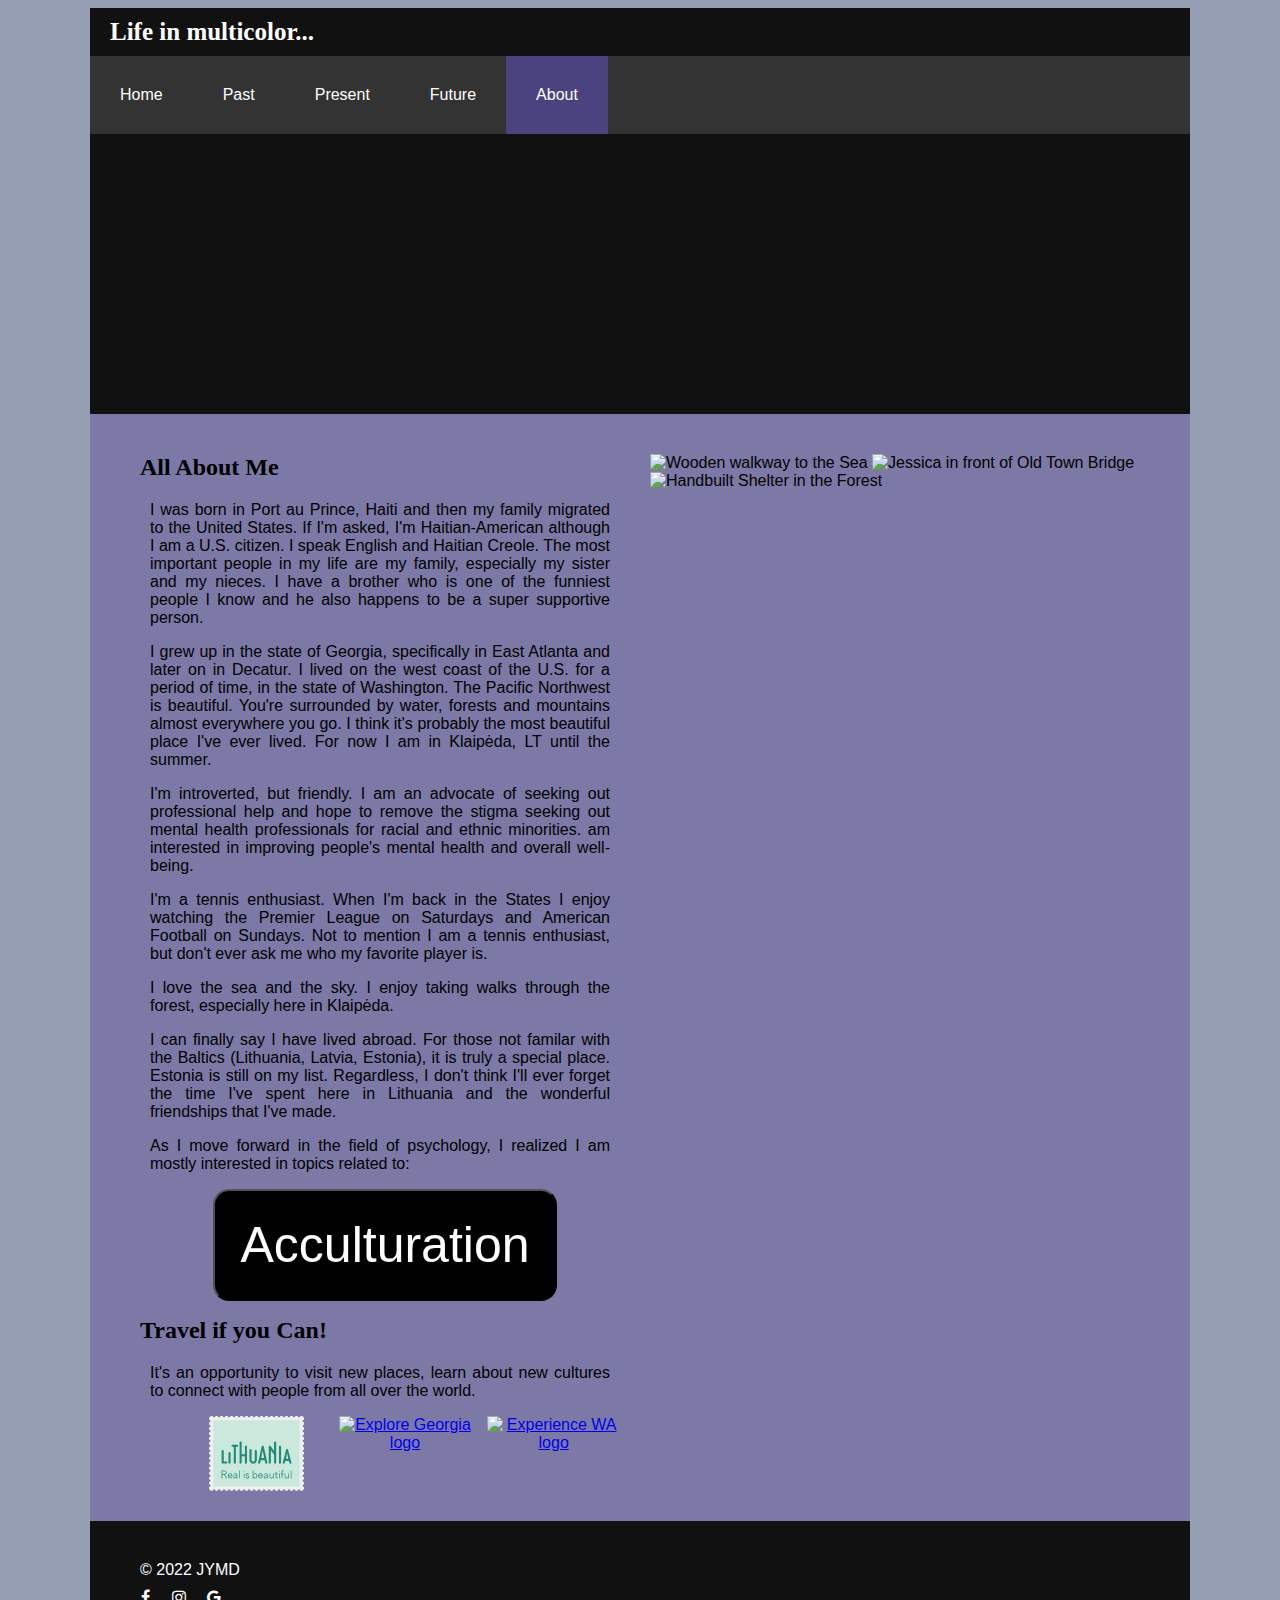
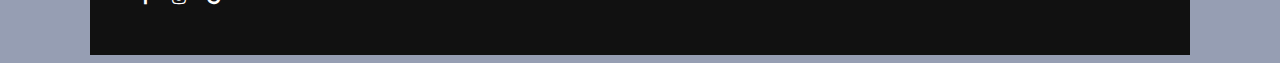
==== about.html @ 6063559c "Add files via upload" ====
<!DOCTYPE html>
<html>

    <head>
        <title>
          Personal Blog - Life is a multi-colored journey
        </title>
        <link rel="stylesheet" href="style.css" />
        <link rel="preconnect" href="https://fonts.googleapis.com">
        <link rel="preconnect" href="https://fonts.gstatic.com" crossorigin>
        <link href="https://fonts.googleapis.com/css2?family=Homemade+Apple&display=swap" rel="stylesheet"> </head>
        <link rel="stylesheet" href="https://cdnjs.cloudflare.com/ajax/libs/font-awesome/4.7.0/css/font-awesome.min.css">

    <body>
      <div id="container">

        <header>
            <h2>Life in multicolor...</h2>

            <nav>

              <ul>
                <li><a href="Index.html">Home</a></li>
                <li><a href="Past.html">Past</a></li>
                <li><a href="Present.html">Present</a></li>
                <li><a href="Future.html">Future</a></li>
                <li><a class="active" href="About.html">About</a></li>
              </ul>

            </nav>

        </header>


        <main>
            <div class="two-column">

            <div>
              <h2>All About Me</h2>

              <p> I was born in Port au Prince, Haiti and then my family migrated to the United States.
                If I'm asked, I'm Haitian-American although I am a U.S. citizen. I speak English and Haitian Creole.
                The most important people in my life are my family, especially my sister and my nieces. I have a brother
                who is one of the funniest people I know and he also happens to be a super supportive person.

                <p>
                I grew up in the state of Georgia, specifically in East Atlanta and later on in Decatur. I lived on the
                west coast of the U.S. for a period of time, in the state of Washington. The Pacific Northwest is beautiful.
                You're surrounded by water, forests and mountains almost everywhere you go.
                I think it's probably the most beautiful place I've ever lived. For now I am in Klaipėda, LT until the summer.
              </p>

               <p>I'm introverted, but friendly. I am an advocate of seeking out professional help and hope to remove the stigma
                 seeking out mental health professionals for racial and ethnic minorities.
                 am interested in improving people's mental health and overall well-being.
                </p>


                <p>
                I'm a tennis enthusiast. When I'm back in the States I enjoy watching the Premier League on Saturdays and
                American Football on Sundays. Not to mention I am a tennis enthusiast, but don't ever ask me who my
                favorite player is.
              </p>


                <p>I love the sea and the sky. I enjoy taking walks through the forest, especially here in Klaipėda.</p>

                  <p>I can finally say I have lived abroad. For those not familar with the Baltics (Lithuania, Latvia, Estonia), it is truly a special place. Estonia is still on my list.
                    Regardless, I don't think I'll ever forget the time I've spent here in Lithuania and the wonderful friendships that I've made.
                  </p>

                  <p>As I move forward in the field of psychology, I realized I am mostly interested in topics related to:

                    <center>
                    <button name="button" type="button" class="button-link">
                      <a style="text-decoration: none; color:white; font-size: 50px;" href="https://open.maricopa.edu/culturepsychology/chapter/acculturation/">Acculturation</button></a>
                    </center>
                  </p>



                  <h2>Travel if you Can!</h2>
                  <p>It's an opportunity to visit new places, learn about new cultures to connect with people from all over the world.</p>
<!--
 -->
 <div>
      <center>
          <ul class="logos"  style="list-style-type: none" >
            <li class="logos__item">
              <a target="_blank" href="https://lithuania.travel/en/">
               <img src="lt-logo.svg" alt="Real is Lithuania logo"/></a>
            </li>

            <li class="logos__item">
              <a target"_blank" href="https://www.exploregeorgia.org/">
                <img src="Explore-GA-2020.png" alt="Explore Georgia logo"/></a>
            </li>

            <li class="logos__item">
              <a target"_blank" href="https://www.stateofwatourism.com/">
                <img src="Washington State.png" alt="Experience WA logo"/></a>
            </li>
          </ul>

      </center>
</div>

                <!--
                <h1>Let's Keep in Touch</h1>
                    <form class="cf">
                      <div class="half left cf">
                        <input type="text" id="input-name" placeholder="Name">
                        <input type="email" id="input-email" placeholder="Email address">
                        <input type="text" id="input-subject" placeholder="Subject">
                      </div>
                      <div class="half right cf">
                        <textarea name="message" type="text" id="input-message" placeholder="Message"></textarea>
                      </div>
                      <input type="submit" value="Submit" id="input-submit">
                    </form>
                  -->
          </div>

          <div>
            <img class="image-size" src="Path to the Sea.jpg" alt="Wooden walkway to the Sea" />
            <img class="image-size" src="Jessica_dane_b&w.jpg" alt="Jessica in front of Old Town Bridge" />
            <img class="image-size" src="Forest Shelter.jpg" alt="Handbuilt Shelter in the Forest"/>

          </div>

          </div>






<!--
          <div class="three-column">

         <div>
           <p>columns 1</p>
         </div>

         <div>
           <p>column 2 </p>
         </div>

         <div>
           <p>column 3</p>
         </div>
      </div>
-->
        </main>

        <footer>
            <p> © 2022 JYMD </p>

            <a href="https://www.facebook.com/jessica.delia.501" class="fa fa-facebook"></a>
            <a href="https://www.instagram.com/uptotheuniverse/" class="fa fa-instagram"></a>
            <a href="mailto: jymdelia@gmail.com" class="fa fa-google"></a>


        </footer>

      </div>
    </body>


</html>
---- style.css ----
body
    {
      background-color: #969eb3;
      font-family: Montserrat, sans-serif;
    }

h1
  {
    text-align: center;
  }

header
  {
  background-image: url('Unsplash_Glasses-trip.jpg');
  background-repeat: no-repeat;
  background-size: cover;
  padding-bottom: 280px;
  background-color: #111;
  font-family: Montserrat, sans-serif;
  }

body h2
  {
  color: black;
  font-family: 'Homemade Apple', cursive;
  margin-top: 0px;
  }

  header h2
        {
          color: #fff;
          font-family: 'Homemade Apple', cursive;
          padding: 10px;
          margin-left: 10px;
          margin-bottom: 0px;
          font-size: 25px;
        }


#header-bg-art
  {
    width: 100%;
    max-height: 300px;
    object-fit: cover;
    height: 100%;
  }

p
  {
    padding-left: 10px;
    padding-right: 20px;
    text-align: justify;
  }

#container
    {
      width: 1100px;
      margin: 0 auto;
      background-color: #7c79a7;
    }


img-thumbnail
        {
            border: 1px solid #ddd; /* Gray border */
            border-radius: 5px;  /* Rounded border */
            padding: 20px; /* Some padding */
            width: 100%; /* Set a small width */
            border: 5px solid #555;
        }


/* */
#img-side-by-side
    {
                  display: table;
                  width:  100px;
                  height: 100px;
                /*  object-fit: cover; */
    }

footer
    {
      background-color: #111;
      padding: 40px;
      color: #fff;
      font-family: Montserrat, sans-serif;
    }

footer p
    {
      margin: 0;
    }

#creative
    {
      background-color: #111;
      padding: 40px;
      color: #fff;
      font-family: 'Homemade Apple', cursive;
    }

#present
        {
          padding: 40px;
          background-color: #969eb3;
        }

.image-size
{
  width:500px;
}


.btn-main
    {
      color: #fff;
      border-color: #f9e00c;
      font-size: 1.8rem;
      padding: 50px;
      margin-left: 1rem;
      text-decoration-color: white;
    }

.button-link
{
  font-size: 8px;
  border-radius: 1rem;
  background-color: #000;
  color: white;
  display: float;
  padding: 25px;
}

.one-column
{
  padding: 40px;
  background-color: #7c79a7;
}

.one-column div
    {
      margin-left: 10px;
      margin-right: 10px;
    }


.two-column
    {
      display: grid;
      grid-template-columns: 50% 50%;
      padding: 40px 40px 10px 40px;
      background-color: #7c79a7;
    }

.two-column div
    {
      background-color: #;
      margin-left: 10px;
      margin-right: 10px;
    }

.three-column
    {
      display: grid;
      grid-template-columns: 33% 33% 33%;
      padding: 40px;
      background-color: #7c79a7;
    }

.three-column div
    {
      background-color: #fff;
      margin-left: 10px;
      margin-right: 10px;
      padding: 10px;

    }

div.background
    {
      background: url(klematis.jpg) repeat;
      border: 2px solid black;
      margin-left: 60px;
      margin-right: 50px;
      margin-bottom: 30px;
    }

div.transbox
    {
      margin: 30px;
      background-color: #ffffff;
      border: 1px solid black;
      opacity: 0.6;
    }

div.transbox p
    {
      margin: 5%;
      font-weight: bold;
      color: #000000;
      text-align: center;
      font-family: 'Homemade Apple', cursive;
      font-size: 25px;
    }


nav ul
  {
    list-style-type: none;
    margin: 0;
    padding: 0;
    overflow: hidden;
    background-color: #333;
  }

nav li
  {
    float: left;
  }

nav li a
  {
    display: block;
    color: white;
    text-align: center;
    padding: 30px 30px;
    text-decoration: none;
    border-color: #f9e00c;
  }

/* Change the link color to #111 (black) on hover */
nav li a:hover {
  background-color: #969eb3;
}

nav li a:hover:not(.active) {
  background-color: #111;
}

.active {
  background-color: #4b437f;
}

.fa
{
  padding: 10px 0;
  font-size: 30px;
  width: 30px;
  text-align: center;
  text-decoration: none;
  border-radius: 50%;
  color: white;
}

/* Three image containers (use 25% for four, and 50% for two, etc) */

*
{
  box-sizing: border-box;
}

.column
{
 float: left;
 width: 31.33%;
 padding: 5px;
}

/* Clear floats after image containers */
.row::after
{
 content: "";
 clear: both;
 display: table;
}


*,
*:before,
*:after {
   @include box-sizing(border-box);
}


h1 {
   text-align: center;
   color: #fff;
   @include text-shadow(1px 1px 0 rgba(white, 1));
   font-family: Montserrat, sans-serif
}

form {
   max-width: 600px;
   text-align: center;
   margin: 20px auto;

  input, textarea {
     border:0; outline:0;
     padding: 1em;
     @include border-radius(8px);
     display: block;
     width: 100%;
     margin-top: 1em;
     font-family: Montserrat, sans-serif
     @include box-shadow(0 1px 1px rgba(black, 0.1));
     resize: none;

    &:focus {
       @include box-shadow(0 0px 2px rgba($red, 1)!important);
    }
  }

  #input-submit {
     color: white;
     background: $red;
     cursor: pointer;

    &:hover {
       @include box-shadow(0 1px 1px 1px rgba(#aaa, 0.6));
    }
  }

  textarea {
      height: 126px;
  }
}


.half {
  float: left;
  width: 48%;
  margin-bottom: 1em;
}

.right { width: 50%; }

.left {
     margin-right: 2%;
}


@media (max-width: 480px) {
  .half {
     width: 100%;
     float: none;
     margin-bottom: 0;
  }
}


/* Clearfix */
.cf:before,
.cf:after {
    content: " "; /* 1 */
    display: table; /* 2 */
}

.cf:after {
    clear: both;
}


.logos
{
  display: grid;
  grid-template-columns: repeat(auto-fit, minmax(100px, 1fr));
  grid-gap: 1rem;
}

.logos__item
{
  background: ;
}

.logos__item img
{
    width: 130px;
    height: 75px;
    object-fit: contain;
}
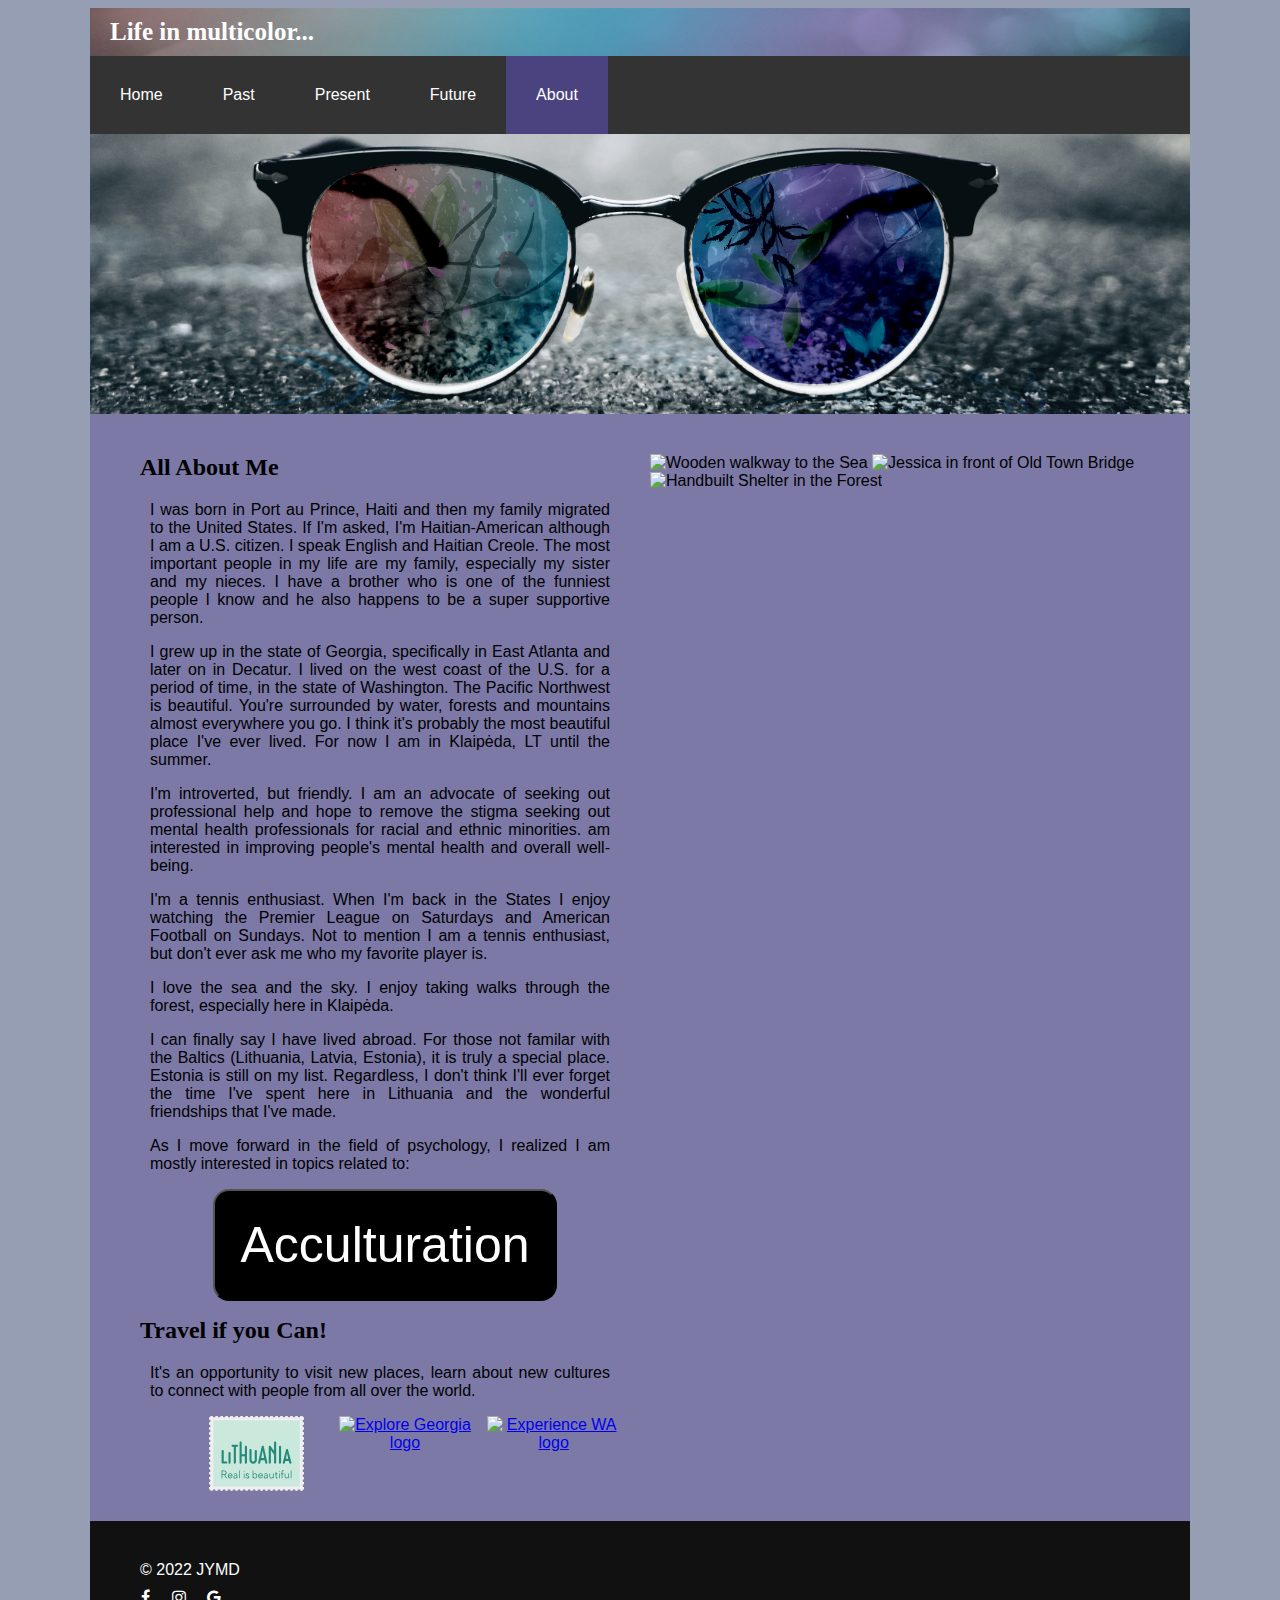
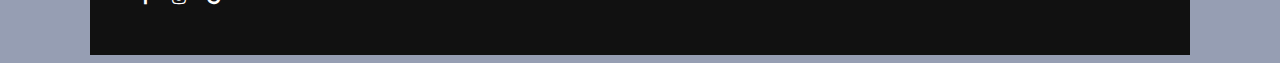
==== commit 8b460b73: "Add files via upload" ====
--- a/about.html
+++ b/about.html
@@ -20,11 +20,11 @@
             <nav>
 
               <ul>
-                <li><a href="Index.html">Home</a></li>
-                <li><a href="Past.html">Past</a></li>
-                <li><a href="Present.html">Present</a></li>
-                <li><a href="Future.html">Future</a></li>
-                <li><a class="active" href="About.html">About</a></li>
+                <li><a href="index.html">Home</a></li>
+                <li><a href="past.html">Past</a></li>
+                <li><a href="present.html">Present</a></li>
+                <li><a href="future.html">Future</a></li>
+                <li><a class="active" href="about.html">About</a></li>
               </ul>
 
             </nav>
@@ -130,27 +130,6 @@
 
           </div>
 
-
-
-
-
-
-<!--
-          <div class="three-column">
-
-         <div>
-           <p>columns 1</p>
-         </div>
-
-         <div>
-           <p>column 2 </p>
-         </div>
-
-         <div>
-           <p>column 3</p>
-         </div>
-      </div>
--->
         </main>
 
         <footer>
--- a/style.css
+++ b/style.css
@@ -11,7 +11,7 @@
 
 header
   {
-  background-image: url('Unsplash_Glasses-trip.jpg');
+  background-image: url('unsplash_glasses-trip.jpg');
   background-repeat: no-repeat;
   background-size: cover;
   padding-bottom: 280px;
@@ -131,6 +131,9 @@
   display: float;
   padding: 25px;
 }
+
+
+
 
 .one-column
 {
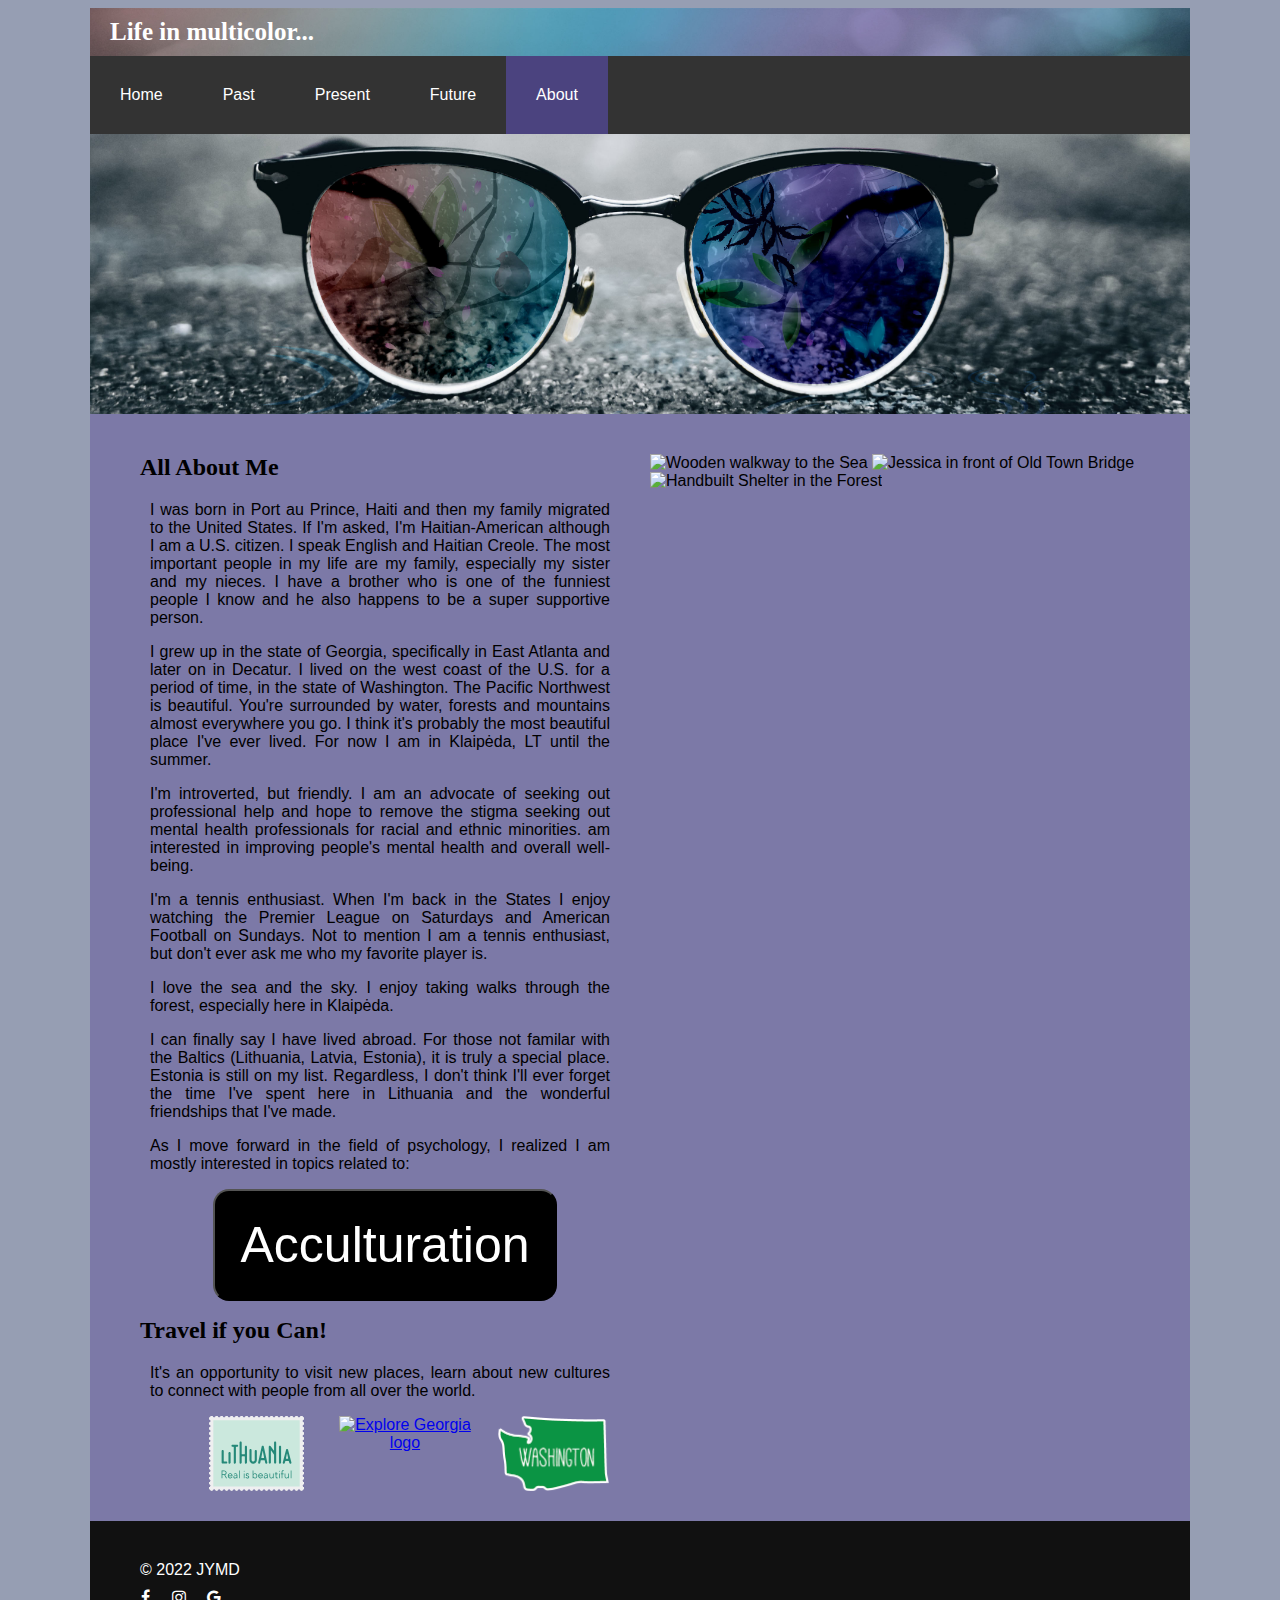
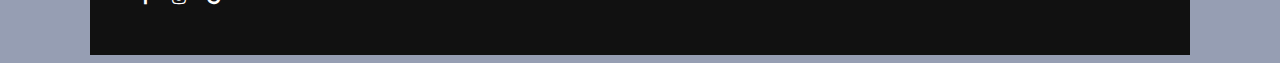
==== commit 96edd90b: "Add files via upload" ====
--- a/about.html
+++ b/about.html
@@ -93,12 +93,12 @@
 
             <li class="logos__item">
               <a target"_blank" href="https://www.exploregeorgia.org/">
-                <img src="Explore-GA-2020.png" alt="Explore Georgia logo"/></a>
+                <img src="explore-gA-2020.png" alt="Explore Georgia logo"/></a>
             </li>
 
             <li class="logos__item">
               <a target"_blank" href="https://www.stateofwatourism.com/">
-                <img src="Washington State.png" alt="Experience WA logo"/></a>
+                <img src="washington state.png" alt="Experience WA logo"/></a>
             </li>
           </ul>
 
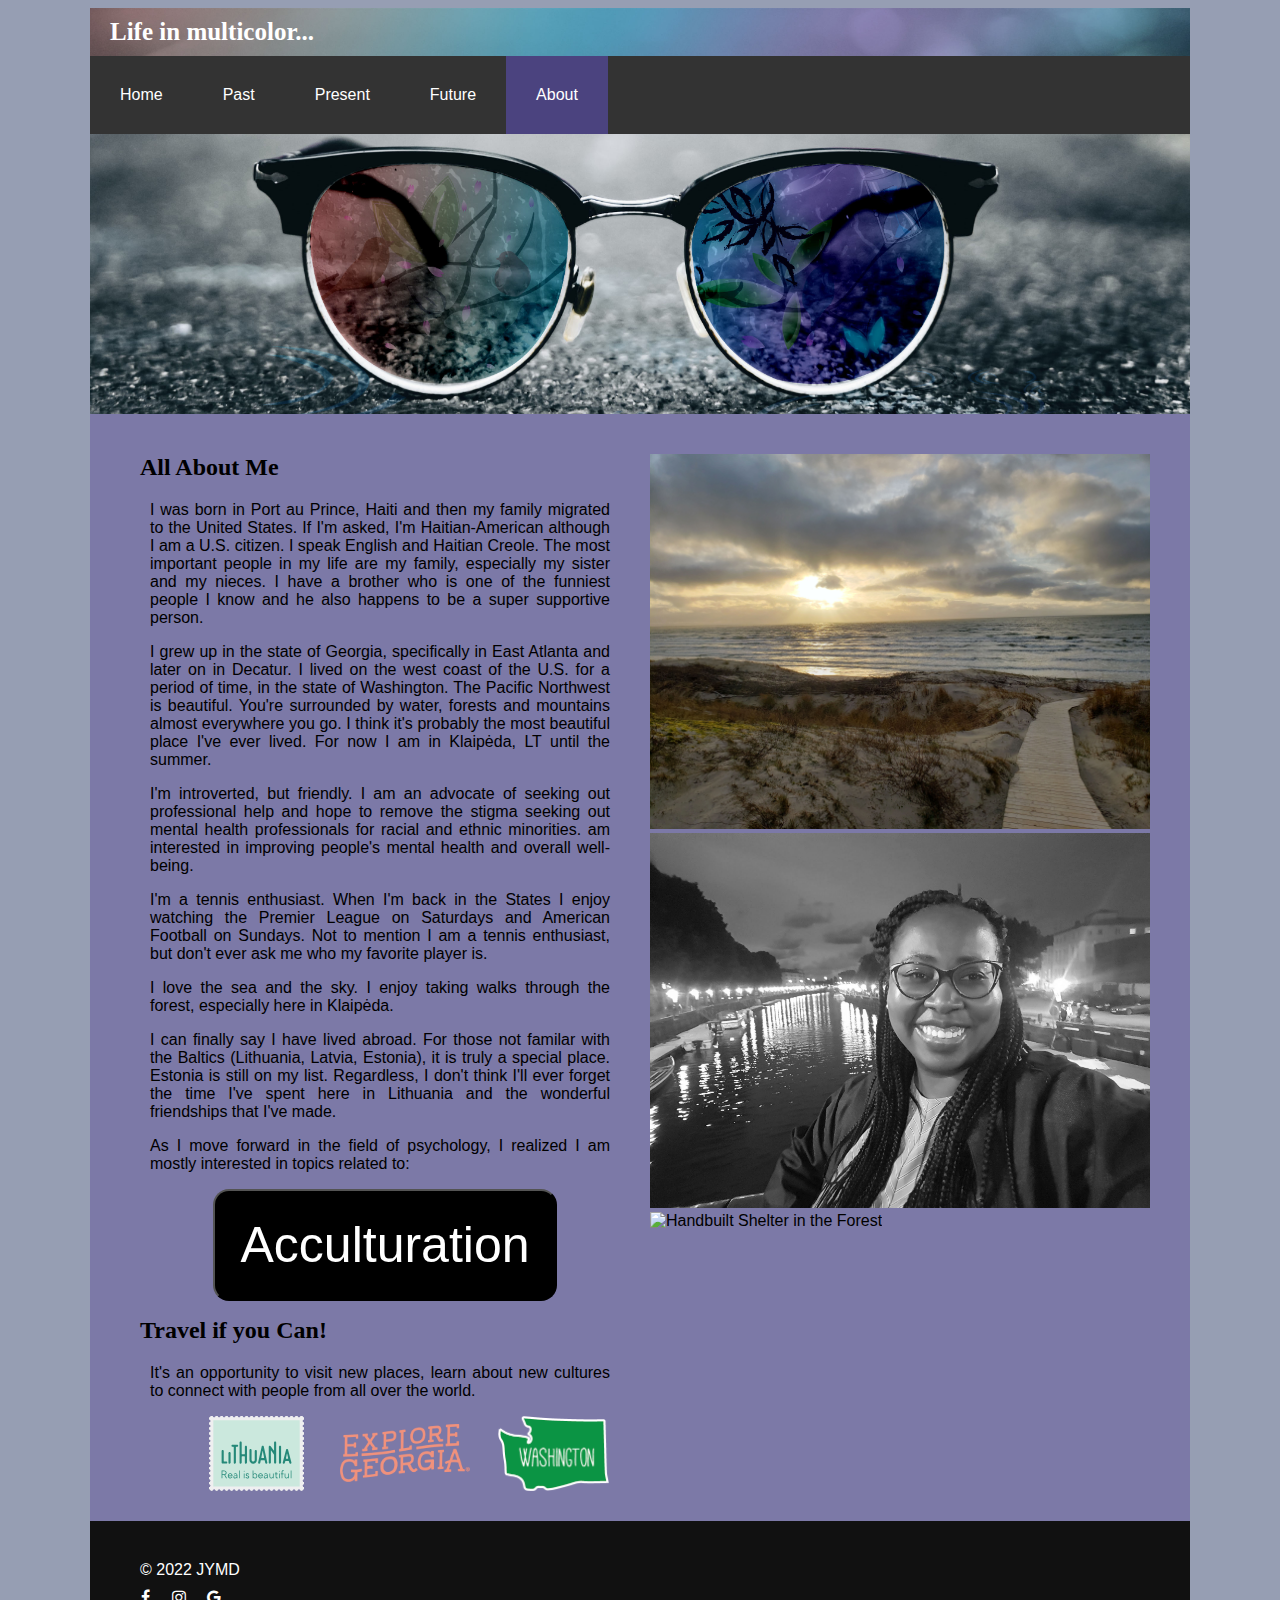
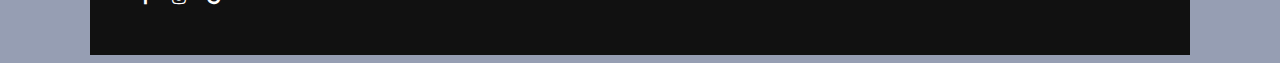
==== commit 5db285c0: "Add files via upload" ====
--- a/about.html
+++ b/about.html
@@ -93,7 +93,7 @@
 
             <li class="logos__item">
               <a target"_blank" href="https://www.exploregeorgia.org/">
-                <img src="explore-gA-2020.png" alt="Explore Georgia logo"/></a>
+                <img src="explore-ga-2020.png" alt="Explore Georgia logo"/></a>
             </li>
 
             <li class="logos__item">
@@ -122,9 +122,9 @@
           </div>
 
           <div>
-            <img class="image-size" src="Path to the Sea.jpg" alt="Wooden walkway to the Sea" />
-            <img class="image-size" src="Jessica_dane_b&w.jpg" alt="Jessica in front of Old Town Bridge" />
-            <img class="image-size" src="Forest Shelter.jpg" alt="Handbuilt Shelter in the Forest"/>
+            <img class="image-size" src="path to the sea.jpg" alt="Wooden walkway to the Sea" />
+            <img class="image-size" src="jessica_dane_b&w.jpg" alt="Jessica in front of Old Town Bridge" />
+            <img class="image-size" src="forest shelter.jpg" alt="Handbuilt Shelter in the Forest"/>
 
           </div>
 
